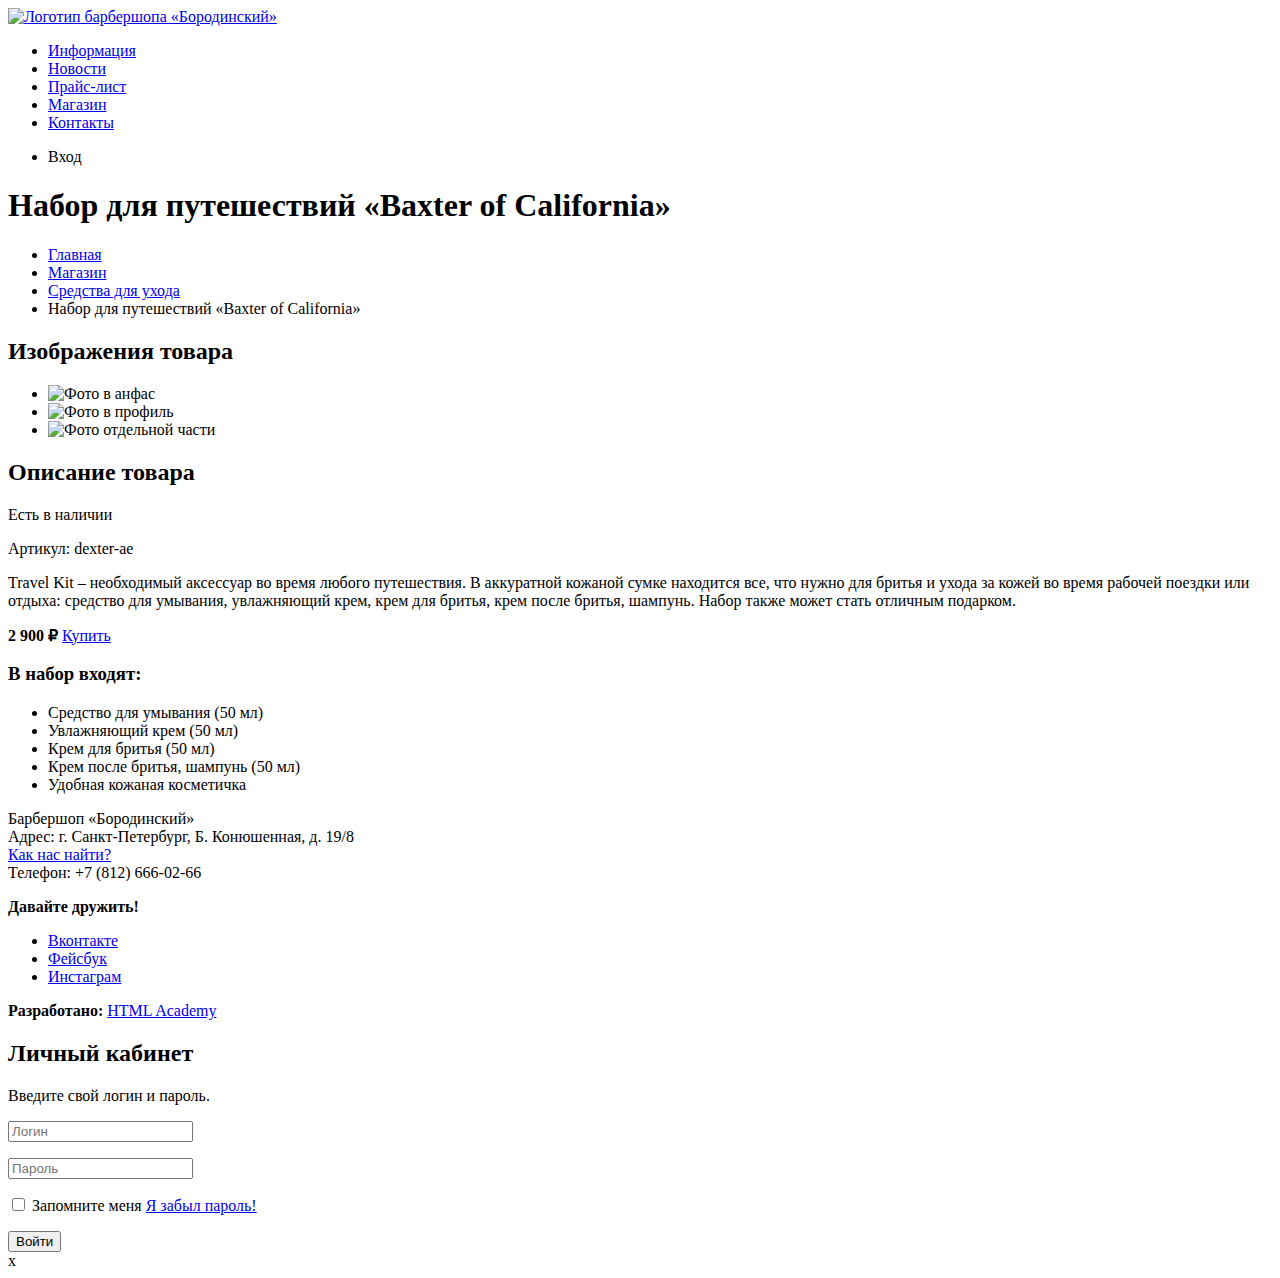
==== catalog-item.html @ 564191cb "Добавила разметку 3-х страниц" ====
<!DOCTYPE html>
<html lang="ru">
  <head>
    <meta charset="utf-8">
    <title>HTML Academy: Барбершоп</title>
  </head>
  <body>
	   <header class="main-header">
      <nav class="main-navigation">
        <a class="main-header-logo" href="index.html">
          <img src="img/logo.svg" width="111" 
          height="24" alt="Логотип барбершопа 
          «Бородинский»">
        </a>
        <ul class="site-navigation">
          <li><a href="info.html">Информация</a></li>
          <li><a href="news.html">Новости</a></li>
          <li><a href="price.html">Прайс-лист</a></li>
          <li class="site-navigation-current"><a href="catalog.html">Магазин</a></li>
          <li><a href="contacts.html">Контакты</a></li>
        </ul>
        <ul class="user-navigation">
          <li class="login-link">Вход</li>
        </ul>
      </nav>
    </header>

    <main class="container">

      <h1 class="page-title">Набор для путешествий «Baxter of California»</h1>
     
      <ul class="breadcrumbs">
        <li><a href="index.html">Главная</a></li>
        <li><a href="#">Магазин</a></li>
        <li><a href="#">Средства для ухода</a></li>
        <li class="breadcrumbs-current">Набор для путешествий «Baxter of California»</li>
      </ul>

      <section class="product-photos">
        <h2 class="visually-hidden">Изображения товара</h2>
        <p class="product-photo-full">
        <ul class="product-photo-preview">
          <li><img src="img/product-small-1.jpg" width="140" height="149" alt="Фото в анфас"></li>
          <li><img src="img/product-small-2.jpg" width="140" height="149" alt="Фото в профиль"></li>
          <li><img src="img/product-small-3.jpg" width="140" height="149" alt="Фото отдельной части"></li>
        </ul>
      </section>

      <section class="product-info">
        <h2 class="visually-hidden">Описание товара</h2>
        <p class="product-availability">Есть в наличии</p>
        <p class="product-article">Артикул: dexter-ae</p>
        <p class="product-text">Travel Kit – необходимый аксессуар во время любого путешествия. В аккуратной кожаной сумке находится все, что нужно для бритья и ухода за кожей во время рабочей поездки или отдыха: средство для умывания, увлажняющий крем, крем для бритья, крем после бритья, шампунь. Набор также может стать отличным подарком.</p>
        <p class="product-price">
          <b>2 900 ₽</b>
          <a class="button" href="#">Купить</a>
        </p>
        <h3>В набор входят:</h3>
        <ul>
          <li>Средство для умывания (50 мл)</li>
          <li>Увлажняющий крем (50 мл)</li>
          <li>Крем для бритья (50 мл)</li>
          <li>Крем после бритья, шампунь (50 мл)</li>
          <li>Удобная кожаная косметичка</li>
        </ul>
      </section>

     <footer class="main-footer">
      <p class="footer-contacts">
        Барбершоп «Бородинский»<br>
        Адрес: г. Санкт-Петербург, Б. Конюшенная, д. 19/8<br>
        <a href="map.html">Как нас найти?</a><br>
        Телефон: +7 (812) 666-02-66
      </p>
      <div class="footer-social">
        <b>Давайте дружить!</b>
        <ul>
          <li><a class="social-button" href="#">Вконтакте</a></li>
          <li><a class="social-button" href="#">Фейсбук</a></li>
          <li><a class="social-button" href="#">Инстаграм</a></li>
        </ul>
      </div>
      <p class="footer-copyright">
        <b>Разработано:</b> <a class="button" href="https://htmlacademy.ru">HTML Academy</a>
      </p>
    </footer>

    <section class="modal modal-login">
      <h2>Личный кабинет</h2>
      <p>Введите свой логин и пароль.</p>
      <form class="login-form" action="https://echo.htmlacademy.ru" method="post">
        <p>
          <input class="login-icon-user" type="text" name="login" placeholder="Логин">
        </p>
        <p>
          <input class="login-icon-password" type="password" name="password" placeholder="Пароль">
        </p>
        <p class="login-password-info">
          <input type="checkbox" name="remember" class="visually-hidden">
          Запомните меня
          <a class="restore" href="#">Я забыл пароль!</a>
        </p>
        <button class="button" type="submit">Войти</button>
      </form>
      <span class="modal-close">x</span>
    </section>
   </main> 
  </body>
</html>
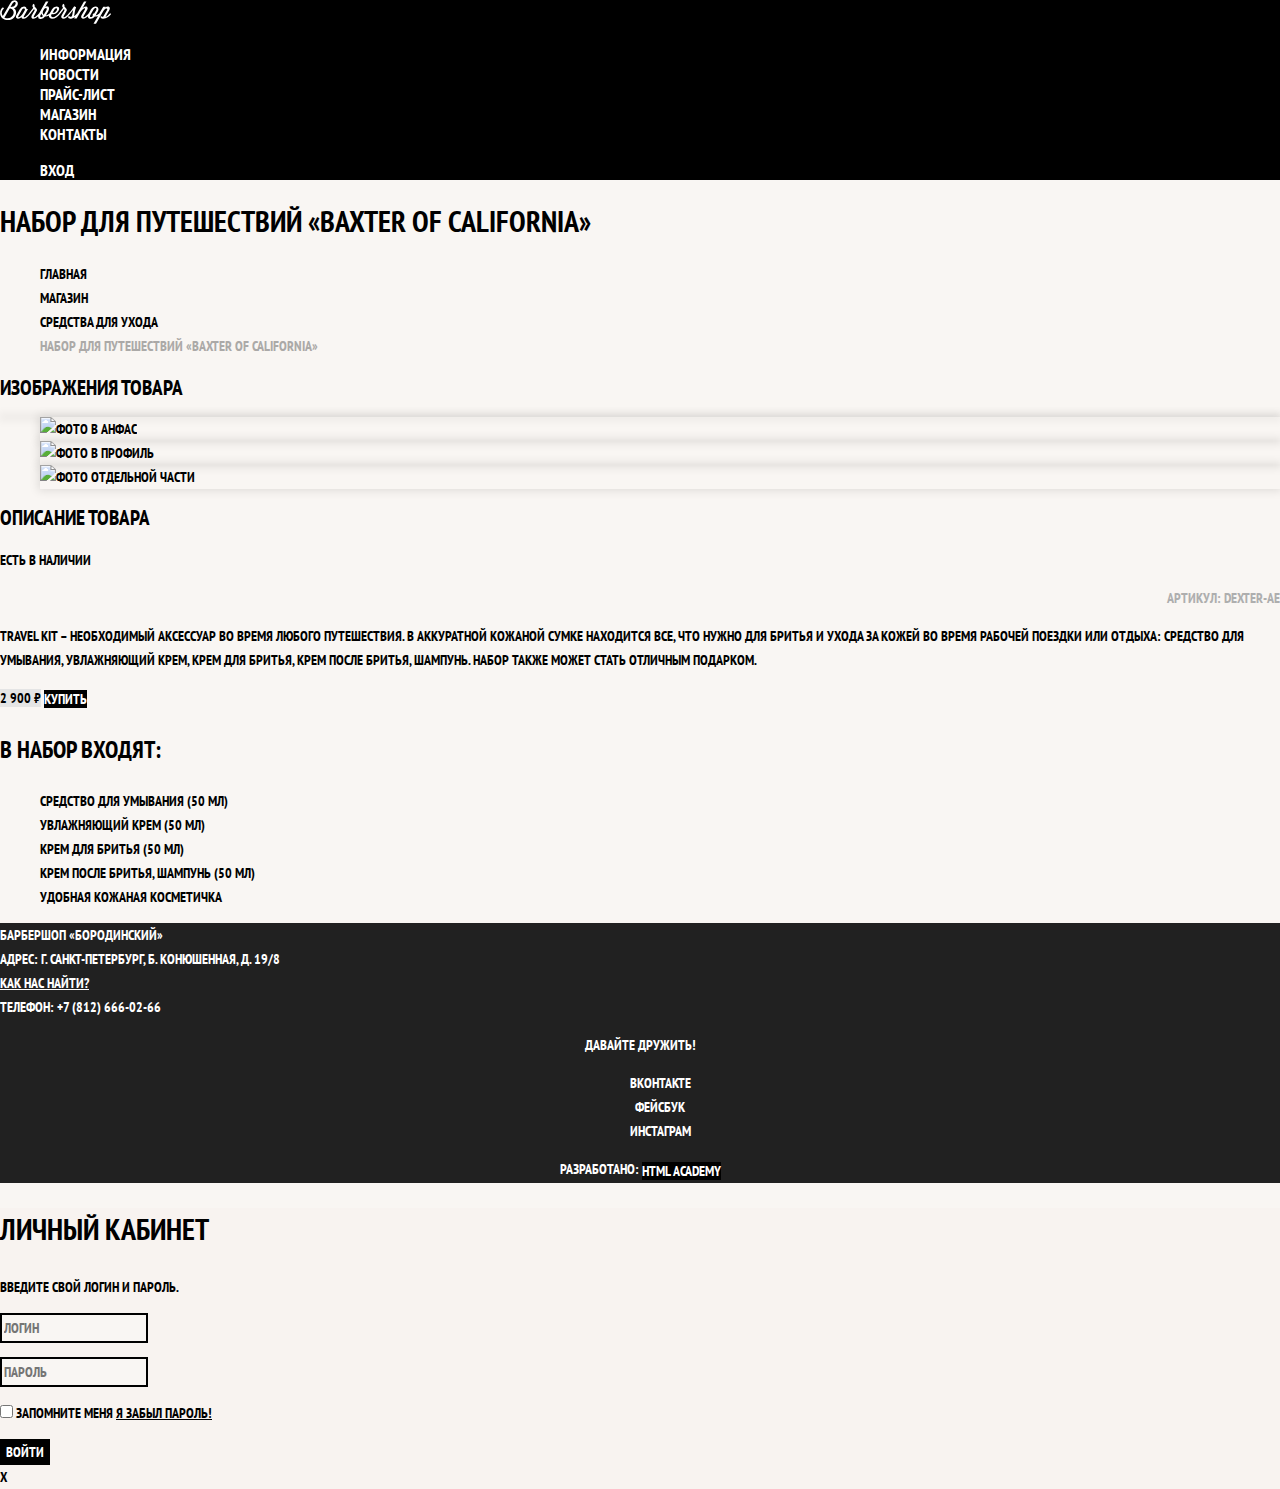
==== commit 0201a0e5: "Базовая стилизация" ====
--- a/catalog-item.html
+++ b/catalog-item.html
@@ -1,76 +1,76 @@
 <!DOCTYPE html>
 <html lang="ru">
-  <head>
-    <meta charset="utf-8">
-    <title>HTML Academy: Барбершоп</title>
-  </head>
-  <body>
-	   <header class="main-header">
-      <nav class="main-navigation">
-        <a class="main-header-logo" href="index.html">
-          <img src="img/logo.svg" width="111" 
-          height="24" alt="Логотип барбершопа 
+
+<head>
+  <meta charset="utf-8">
+  <title>HTML Academy: Барбершоп</title>
+  <link href="https://fonts.googleapis.com/css?family=PT+Sans+Narrow:400,700&amp;subset=latin,cyrillic" rel="stylesheet">
+  <link href="css/normalize.css" rel="stylesheet">
+  <link href="css/style.css" rel="stylesheet">
+</head>
+
+<body class="inner-page">
+  <header class="main-header">
+    <nav class="main-navigation">
+      <a class="main-header-logo" href="index.html">
+          <img src="img/logo.svg" width="111"
+          height="24" alt="Логотип барбершопа
           «Бородинский»">
         </a>
-        <ul class="site-navigation">
-          <li><a href="info.html">Информация</a></li>
-          <li><a href="news.html">Новости</a></li>
-          <li><a href="price.html">Прайс-лист</a></li>
-          <li class="site-navigation-current"><a href="catalog.html">Магазин</a></li>
-          <li><a href="contacts.html">Контакты</a></li>
-        </ul>
-        <ul class="user-navigation">
-          <li class="login-link">Вход</li>
-        </ul>
-      </nav>
-    </header>
-
-    <main class="container">
-
-      <h1 class="page-title">Набор для путешествий «Baxter of California»</h1>
-     
-      <ul class="breadcrumbs">
-        <li><a href="index.html">Главная</a></li>
-        <li><a href="#">Магазин</a></li>
-        <li><a href="#">Средства для ухода</a></li>
-        <li class="breadcrumbs-current">Набор для путешествий «Baxter of California»</li>
+      <ul class="site-navigation">
+        <li><a href="info.html">Информация</a></li>
+        <li><a href="news.html">Новости</a></li>
+        <li><a href="price.html">Прайс-лист</a></li>
+        <li class="site-navigation-current"><a href="catalog.html">Магазин</a></li>
+        <li><a href="contacts.html">Контакты</a></li>
       </ul>
-
-      <section class="product-photos">
-        <h2 class="visually-hidden">Изображения товара</h2>
-        <p class="product-photo-full">
+      <ul class="user-navigation">
+        <li class="login-link">Вход</li>
+      </ul>
+    </nav>
+  </header>
+  <main class="container">
+    <h1 class="page-title">Набор для путешествий «Baxter of California»</h1>
+    <ul class="breadcrumbs">
+      <li><a href="index.html">Главная</a></li>
+      <li><a href="#">Магазин</a></li>
+      <li><a href="#">Средства для ухода</a></li>
+      <li class="breadcrumbs-current">Набор для путешествий «Baxter of California»</li>
+    </ul>
+    <section class="product-photos">
+      <h2 class="visually-hidden">Изображения товара</h2>
+      <p class="product-photo-full">
         <ul class="product-photo-preview">
           <li><img src="img/product-small-1.jpg" width="140" height="149" alt="Фото в анфас"></li>
           <li><img src="img/product-small-2.jpg" width="140" height="149" alt="Фото в профиль"></li>
           <li><img src="img/product-small-3.jpg" width="140" height="149" alt="Фото отдельной части"></li>
         </ul>
-      </section>
-
-      <section class="product-info">
-        <h2 class="visually-hidden">Описание товара</h2>
-        <p class="product-availability">Есть в наличии</p>
-        <p class="product-article">Артикул: dexter-ae</p>
-        <p class="product-text">Travel Kit – необходимый аксессуар во время любого путешествия. В аккуратной кожаной сумке находится все, что нужно для бритья и ухода за кожей во время рабочей поездки или отдыха: средство для умывания, увлажняющий крем, крем для бритья, крем после бритья, шампунь. Набор также может стать отличным подарком.</p>
-        <p class="product-price">
-          <b>2 900 ₽</b>
-          <a class="button" href="#">Купить</a>
-        </p>
-        <h3>В набор входят:</h3>
-        <ul>
-          <li>Средство для умывания (50 мл)</li>
-          <li>Увлажняющий крем (50 мл)</li>
-          <li>Крем для бритья (50 мл)</li>
-          <li>Крем после бритья, шампунь (50 мл)</li>
-          <li>Удобная кожаная косметичка</li>
-        </ul>
-      </section>
-
-     <footer class="main-footer">
+    </section>
+    <section class="product-info">
+      <h2 class="visually-hidden">Описание товара</h2>
+      <p class="product-availability">Есть в наличии</p>
+      <p class="product-article">Артикул: dexter-ae</p>
+      <p class="product-text">Travel Kit – необходимый аксессуар во время любого путешествия. В аккуратной кожаной сумке находится все, что нужно для бритья и ухода за кожей во время рабочей поездки или отдыха: средство для умывания, увлажняющий крем, крем для бритья, крем после бритья, шампунь. Набор также может стать отличным подарком.</p>
+      <p class="product-price">
+        <b>2 900 ₽</b>
+        <a class="button" href="#">Купить</a>
+      </p>
+      <h3>В набор входят:</h3>
+      <ul>
+        <li>Средство для умывания (50 мл)</li>
+        <li>Увлажняющий крем (50 мл)</li>
+        <li>Крем для бритья (50 мл)</li>
+        <li>Крем после бритья, шампунь (50 мл)</li>
+        <li>Удобная кожаная косметичка</li>
+      </ul>
+    </section>
+    <footer class="main-footer">
       <p class="footer-contacts">
-        Барбершоп «Бородинский»<br>
-        Адрес: г. Санкт-Петербург, Б. Конюшенная, д. 19/8<br>
-        <a href="map.html">Как нас найти?</a><br>
-        Телефон: +7 (812) 666-02-66
+        Барбершоп «Бородинский»
+        <br> Адрес: г. Санкт-Петербург, Б. Конюшенная, д. 19/8
+        <br>
+        <a href="map.html">Как нас найти?</a>
+        <br> Телефон: +7 (812) 666-02-66
       </p>
       <div class="footer-social">
         <b>Давайте дружить!</b>
@@ -84,7 +84,6 @@
         <b>Разработано:</b> <a class="button" href="https://htmlacademy.ru">HTML Academy</a>
       </p>
     </footer>
-
     <section class="modal modal-login">
       <h2>Личный кабинет</h2>
       <p>Введите свой логин и пароль.</p>
@@ -96,14 +95,14 @@
           <input class="login-icon-password" type="password" name="password" placeholder="Пароль">
         </p>
         <p class="login-password-info">
-          <input type="checkbox" name="remember" class="visually-hidden">
-          Запомните меня
+          <input type="checkbox" name="remember" class="visually-hidden"> Запомните меня
           <a class="restore" href="#">Я забыл пароль!</a>
         </p>
         <button class="button" type="submit">Войти</button>
       </form>
       <span class="modal-close">x</span>
     </section>
-   </main> 
-  </body>
+  </main>
+</body>
+
 </html>
--- a/css/style.css
+++ b/css/style.css
@@ -0,0 +1,357 @@
+body {
+  margin: 0;
+  padding: 0;
+
+  font-family: "PT Sans Narrow", Arial, sans-serif;
+  font-size: 14px;
+  line-height: 24px;
+  font-weight: 700;
+  color: #ffffff;
+  text-transform: uppercase;
+
+  background-color: #000000;
+  background-image: url("img/bg.jpg");
+  background-position: top center;
+  background-repeat: no-repeat;
+}
+
+.inner-page {
+  color: #000000;
+
+  background-color: #f9f6f3;
+  background-image: url("img/pattern-light.jpg");
+  background-position: 0 0;
+  background-repeat: repeat;
+}
+
+a {
+  text-decoration: none;
+}
+
+.button {
+  font: inherit;
+
+  text-align: center;
+  color: #ffffff;
+  vertical-align: middle;
+  text-transform: uppercase;
+
+  background-color: #000000;
+  border: none;
+}
+
+.button:hover,
+.button:focus,
+.button:active {
+  background-color: #663d15;
+}
+
+.main-navigation {
+  font-size: 16px;
+  line-height: 20px;
+  color: #ffffff;
+
+  background-color: #000000;
+}
+
+.site-navigation,
+.user-navigation {
+  list-style: none;
+}
+
+.site-navigation a,
+.user-navigation a {
+  color: #ffffff;
+}
+
+.site-navigation a:hover,
+.site-navigation a:focus,
+.user-navigation a:hover,
+.user-navigation a:focus {
+  background-color: #242424;
+}
+
+.features-list {
+  list-style: none;
+}
+
+.feature-item {
+  text-align: center;
+}
+
+.feature-item h3 {
+  font-size: 30px;
+  line-height: 42px;
+}
+
+.index-columns {
+  color: #000000;
+
+  background-color: #f8f5f2;
+  background-image: url("img/pattern-light.jpg");
+  background-position: 0 0;
+  background-repeat: repeat;
+}
+
+.index-columns h2 {
+  font-size: 30px;
+  line-height: 42px;
+}
+
+.news-list {
+  list-style: none;
+}
+
+.news-item time {
+  text-transform: none;
+}
+
+.gallery-content {
+  background-color: #cccccc;
+  border: 7px solid #ffffff;
+}
+
+.appointment-item input {
+  font: inherit;
+
+  background-color: transparent;
+  border: 2px solid #000000;
+}
+
+.appointment-item input:focus {
+  border-color: #663d15;
+}
+
+.page-title {
+  font-size: 30px;
+  line-height: 42px;
+}
+
+.breadcrumbs {
+  list-style: none;
+}
+
+.breadcrumbs a {
+  color: #000000;
+}
+
+.breadcrumbs a:hover,
+.breadcrumbs a:focus {
+  text-decoration: underline;
+}
+
+.breadcrumbs-current {
+  color: #aba9a7;
+}
+
+.filter fieldset {
+  border: none;
+}
+
+.filter legend {
+  font-size: 24px;
+  line-height: 30px;
+}
+
+.filter ul {
+  list-style: none;
+  line-height: 18px;
+}
+
+.filter-input:hover+label,
+.filter-input:focus+label {
+  color: #663d15;
+}
+
+.filter-input:disabled+label {
+  color: #000000;
+
+  opacity: 0.5;
+}
+
+.catalog-list {
+  list-style: none;
+}
+
+.catalog-item {
+  background-color: #f8f8f8;
+  box-shadow: 0 0 10px rgba(0, 0, 0, 0.1);
+}
+
+.catalog-item:hover {
+  box-shadow: 0 0 10px rgba(0, 0, 0, 0.2);
+}
+
+.catalog-item a {
+  color: #000000;
+}
+
+.catalog-item h3 {
+  font-size: 14px;
+  line-height: 18px;
+}
+
+.catalog-item-price b {
+  font-size: 14px;
+  line-height: 20px;
+  text-align: center;
+
+  background-color: #e5e5e5;
+}
+
+.catalog-item-price .button {
+  line-height: 20px;
+  color: #ffffff;
+}
+
+.catalog-category {
+  text-transform: none;
+}
+
+.pagination-list {
+  list-style: none;
+}
+
+.pagination-item a {
+  color: #ffffff;
+
+  background-color: #000000;
+}
+
+.pagination-item a:hover,
+.pagination-item a:focus,
+.pagination-item a:active {
+  background-color: #663d15;
+}
+
+.pagination-item-current a {
+  color: #000000;
+
+  background-color: #ffffff;
+}
+
+.pagination-item-current a:hover,
+.pagination-item-current a:focus,
+.pagination-item-current a:active {
+  color: #000000;
+
+  background-color: #ffffff;
+}
+
+.product-photo-preview {
+  list-style: none;
+}
+
+.product-photo-preview li {
+  box-shadow: 0 0 10px 2px rgba(0, 0, 0, 0.1);
+}
+
+.product-photo-full {
+  box-shadow: 0 0 10px 2px rgba(0, 0, 0, 0.1);
+}
+
+.product-article {
+  text-align: right;
+  color: #aeaeae;
+}
+
+.product-price b {
+  line-height: 20px;
+  text-align: center;
+
+  background-color: #e5e5e5;
+}
+
+.product-info h3 {
+  font-size: 24px;
+  line-height: 30px;
+}
+
+.product-info ul {
+  list-style: none;
+}
+
+.main-footer {
+  color: #ffffff;
+
+  background-color: #212121;
+  background-image: url("img/pattern-dark.jpg");
+  background-position: 0 0;
+  background-repeat: repeat;
+}
+
+.footer-contacts a {
+  color: #ffffff;
+  text-decoration: underline;
+}
+
+.footer-contacts a:hover,
+.footer-contacts a:focus {
+  text-decoration: none;
+}
+
+.footer-social {
+  text-align: center;
+}
+
+.footer-social ul {
+  list-style: none;
+}
+
+.social-button {
+  color: #ffffff;
+}
+
+.footer-copyright {
+  text-align: center;
+}
+
+.footer-copyright .button:hover,
+.footer-copyright .button:focus {
+  color: #000000;
+
+  background-color: #ffffff;
+}
+
+.modal {
+  color: #000000;
+
+  background-color: #f8f3f0;
+  background-image: url("img/pattern-light.jpg");
+  background-position: 0 0;
+  background-repeat: repeat;
+}
+
+.modal h2 {
+  font-size: 30px;
+  line-height: 42px;
+}
+
+.login-form input[type="text"],
+.login-form input[type="password"] {
+  font: inherit;
+  color: #000000;
+  text-transform: uppercase;
+
+  background-color: #f9f6f3;
+  border: 2px solid #000000;
+}
+
+.login-form input:focus {
+  border-color: #663d15;
+}
+
+.login-checkbox:hover,
+.login-checkbox:focus {
+  color: #663d15;
+}
+
+.restore {
+  color: #000000;
+  text-decoration: underline;
+}
+
+.restore:hover,
+.restore:focus {
+  text-decoration: none;
+}
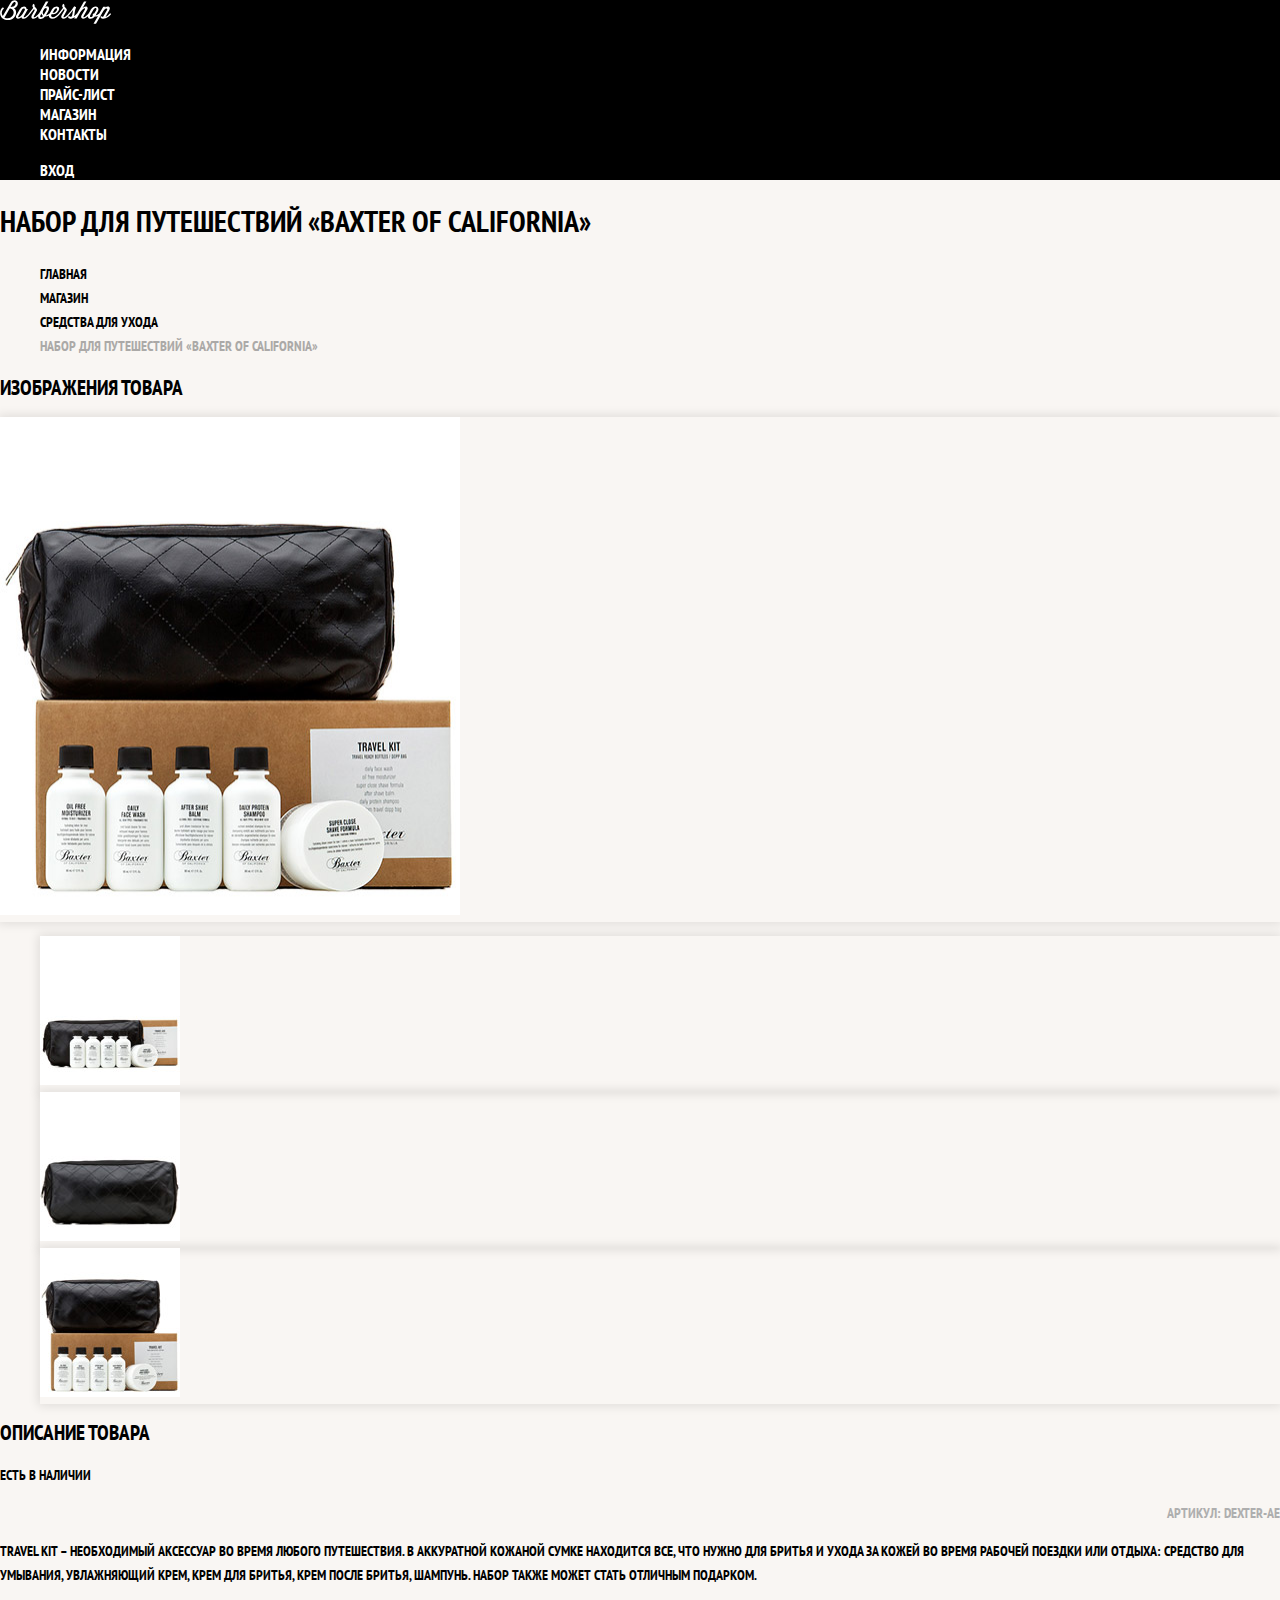
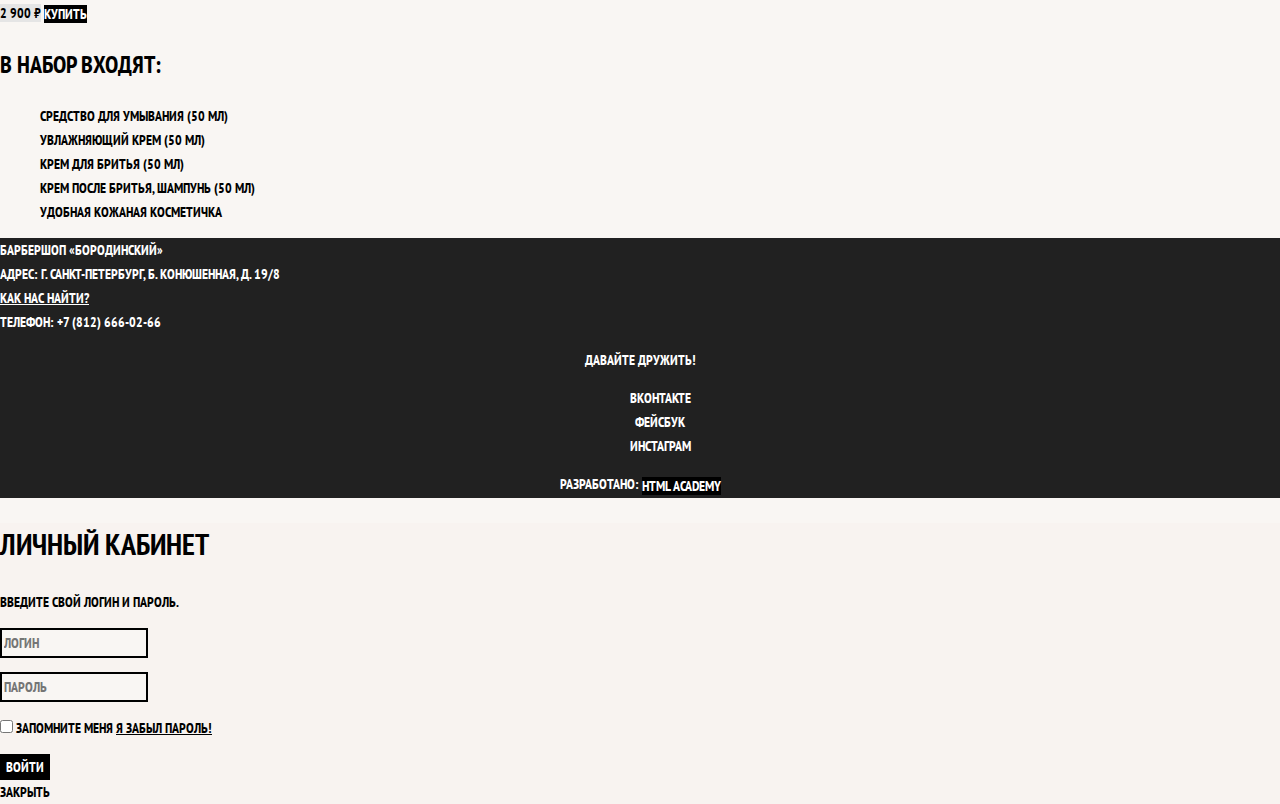
==== commit fd783a3f: "Задание на базовую стилизацию" ====
--- a/catalog-item.html
+++ b/catalog-item.html
@@ -40,11 +40,13 @@
     <section class="product-photos">
       <h2 class="visually-hidden">Изображения товара</h2>
       <p class="product-photo-full">
-        <ul class="product-photo-preview">
-          <li><img src="img/product-small-1.jpg" width="140" height="149" alt="Фото в анфас"></li>
-          <li><img src="img/product-small-2.jpg" width="140" height="149" alt="Фото в профиль"></li>
-          <li><img src="img/product-small-3.jpg" width="140" height="149" alt="Фото отдельной части"></li>
-        </ul>
+        <img src="img/product-big.jpg" width="460" height="498" alt="Фото всего набора">
+      </p>
+      <ul class="product-photo-preview">
+        <li><img src="img/product-small-1.jpg" width="140" height="149" alt="Фото в анфас"></li>
+        <li><img src="img/product-small-2.jpg" width="140" height="149" alt="Фото в профиль"></li>
+        <li><img src="img/product-small-3.jpg" width="140" height="149" alt="Фото отдельной части"></li>
+      </ul>
     </section>
     <section class="product-info">
       <h2 class="visually-hidden">Описание товара</h2>
@@ -100,7 +102,7 @@
         </p>
         <button class="button" type="submit">Войти</button>
       </form>
-      <span class="modal-close">x</span>
+      <span class="modal-close">Закрыть</span>
     </section>
   </main>
 </body>
--- a/css/style.css
+++ b/css/style.css
@@ -10,7 +10,7 @@
   text-transform: uppercase;
 
   background-color: #000000;
-  background-image: url("img/bg.jpg");
+  background-image: url("../img/bg.jpg");
   background-position: top center;
   background-repeat: no-repeat;
 }
